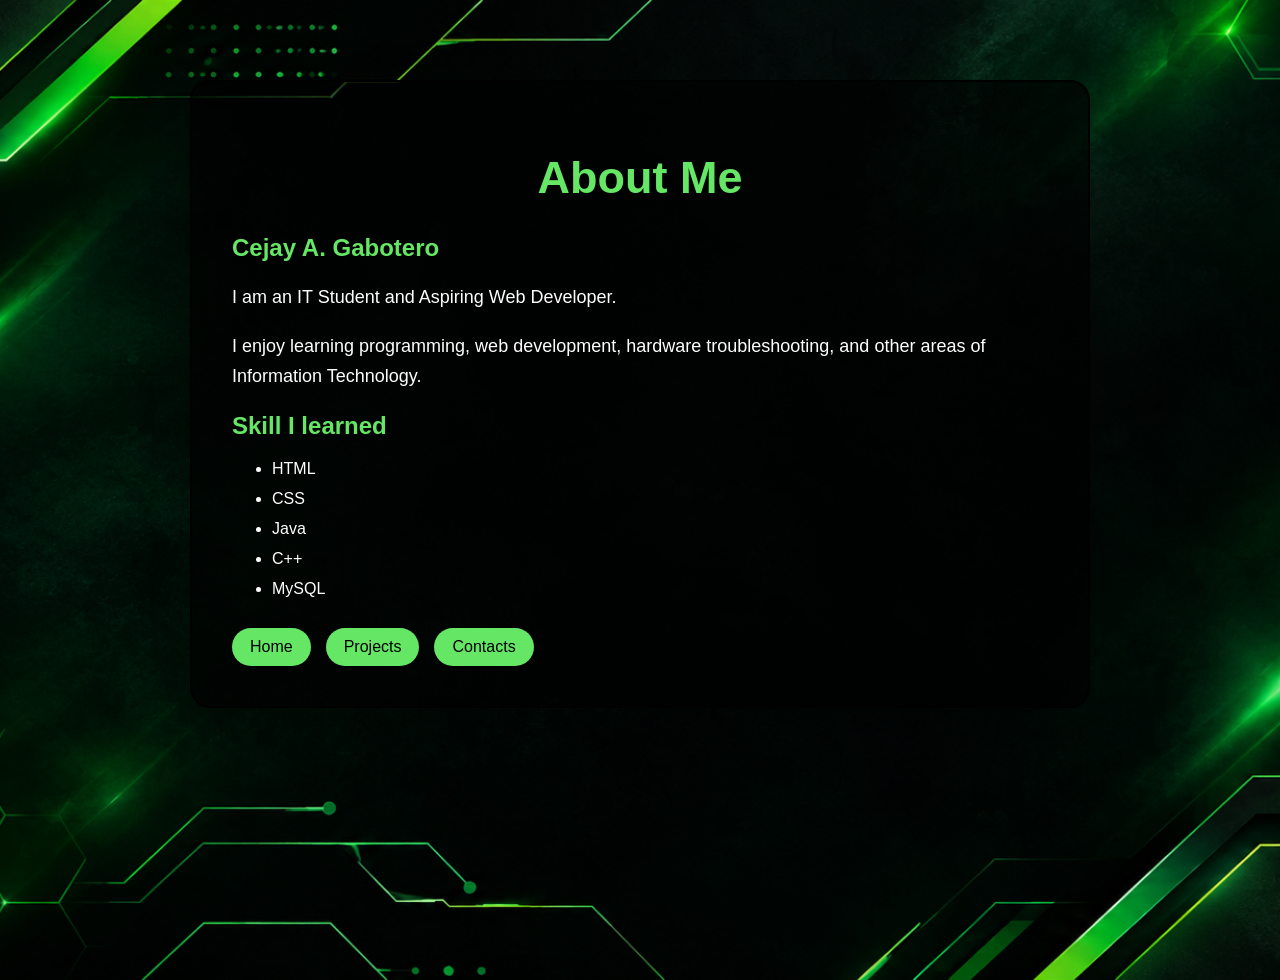
==== about.html @ eb40dbbf "Add files via upload" ====
<!DOCTYPE html>
<html lang="en">

<head>
    <meta charset="UTF-8">
    <meta name="viewport" content="width=device-width, initial-scale=1.0">
    <link rel="stylesheet" href="about.css">
    <title>About Me</title>
</head>

<body>

    <div class="container">

        <h1>About Me</h1>

        <h2>Cejay A. Gabotero</h2>

        <p>
            I am an IT Student and Aspiring Web Developer.
        </p>

        <p>
            I enjoy learning programming, web development,
            hardware troubleshooting, and other areas of
            Information Technology.
        </p>

        <h2>Skill I learned</h2>

        <ul>
            <li>HTML</li>
            <li>CSS</li>
         <li>Java</li>
            <li>C++</li>
            <li>MySQL</li>
        </ul>

        <div class="links">
            <a href="index.html">Home</a>
            <a href="projects.html">Projects</a>
            <a href="contacts.html">Contacts</a>
        </div>

    </div>

</body>

</html>
---- about.css ----
body {
    margin: 0;
    padding: 0;
    font-family: Arial, Helvetica, sans-serif;
    background: url("Bg.png");
    background-size: cover;
    background-position: center;
    min-height: 100vh;
}

.container {
    width: 80%;
    max-width: 900px;
    margin: 80px auto;
    padding: 40px;
    background-color: rgba(0, 0, 0, 0.65);
    border: 2px solid black;
    border-radius: 20px;
    color: white;
    box-sizing: border-box;
}

h1 {
    text-align: center;
    font-size: 45px;
    color: rgb(101, 231, 101);
}

h2 {
    color: rgb(101, 231, 101);
}

p {
    font-size: 18px;
    line-height: 1.7;
}

li {
    margin: 12px 0;
}

.links {
    margin-top: 30px;
    display: flex;
    gap: 15px;
    flex-wrap: wrap;
}

.links a {
    text-decoration: none;
    color: black;
    background-color: rgb(101, 231, 101);
    padding: 10px 18px;
    border-radius: 20px;
}

.links a:hover {
    background-color: white;
}

@media screen and (max-width: 600px) {

    .container {
        width: 90%;
        margin: 40px auto;
        padding: 25px;
    }

    h1 {
        font-size: 35px;
    }

    h2 {
        font-size: 23px;
    }

    p {
        font-size: 16px;
    }

    .links {
        justify-content: center;
    }
}

@media screen and (max-width: 500px) {

    .container {
        padding: 20px;
    }

    h1 {
        font-size: 30px;
    }

    p {
        font-size: 15px;
    }
}

@media screen and (max-width: 400px) {

    .container {
        width: 94%;
        padding: 15px;
    }

    h1 {
        font-size: 27px;
    }

    h2 {
        font-size: 20px;
    }

    p {
        font-size: 14px;
    }

    .links a {
        font-size: 13px;
        padding: 8px 12px;
    }
}
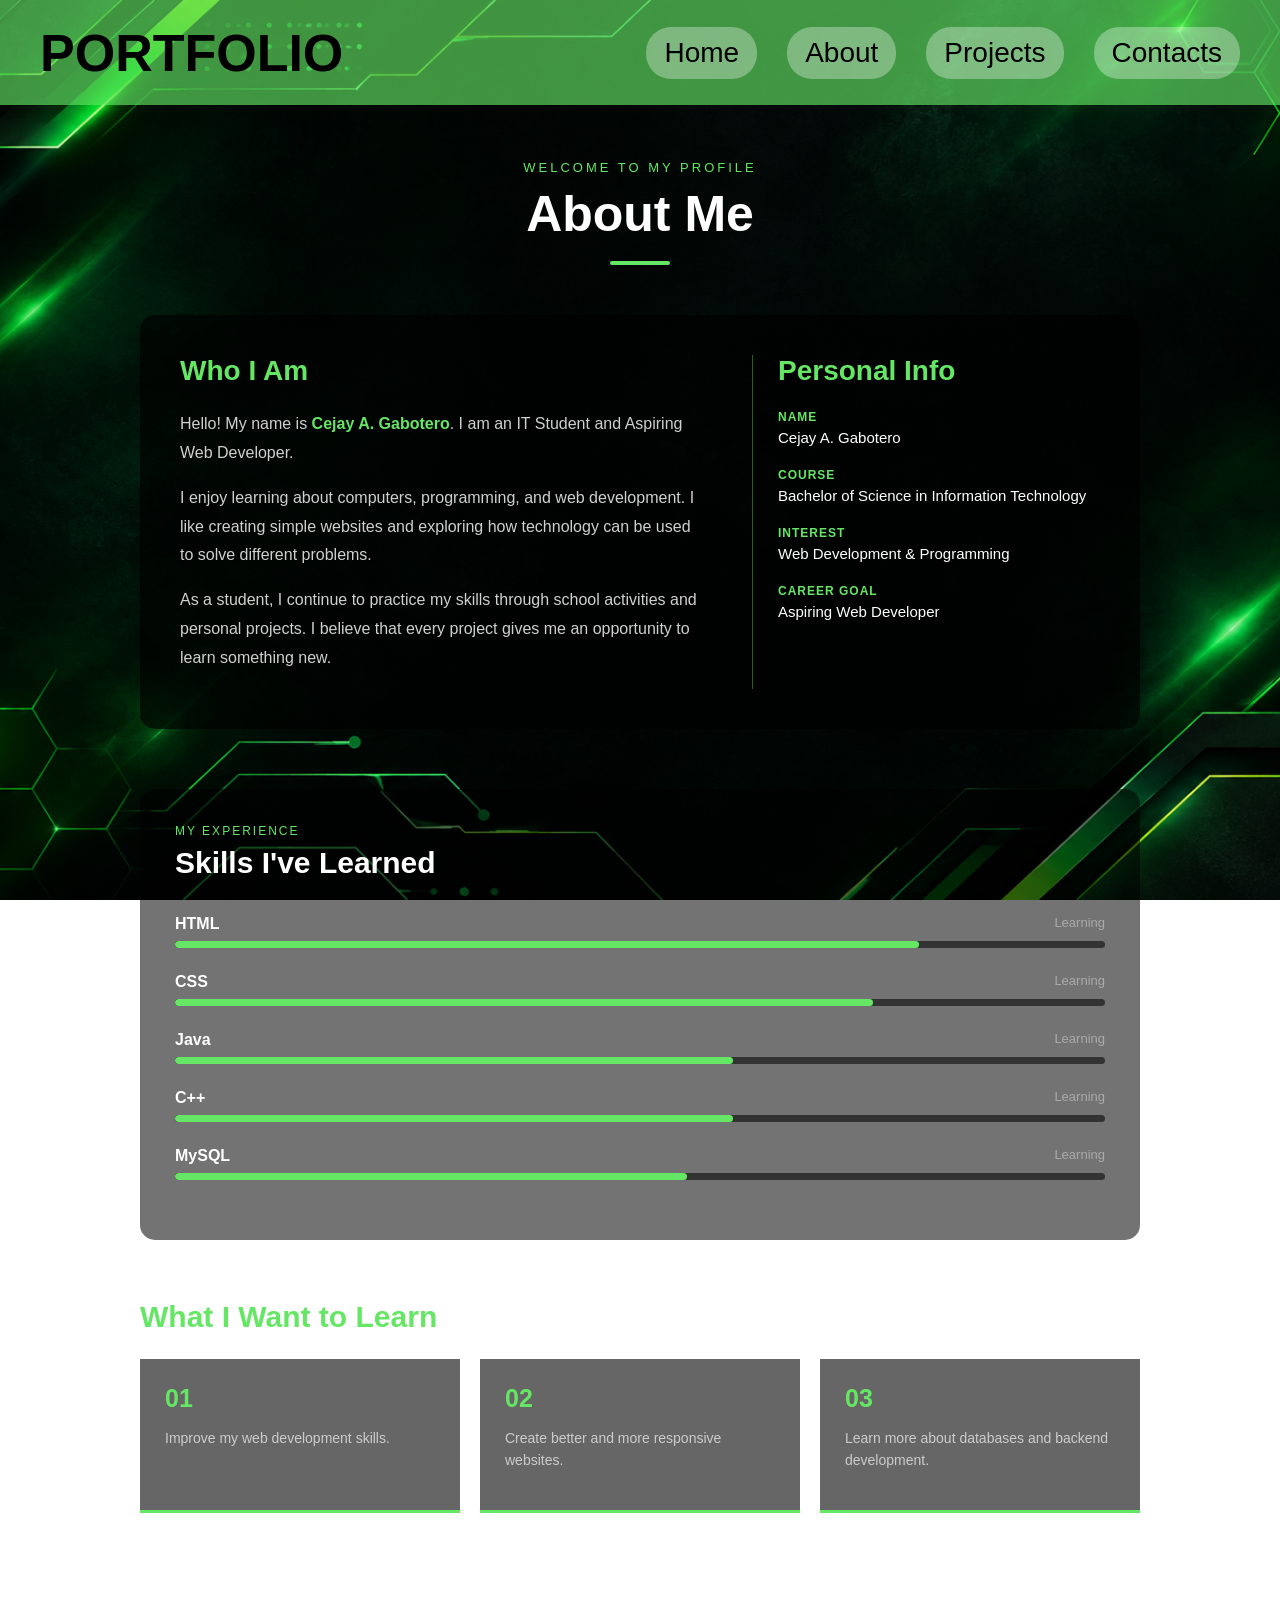
==== commit 8556c291: "Add files via upload" ====
--- a/about.html
+++ b/about.html
@@ -1,3 +1,4 @@
+
 <!DOCTYPE html>
 <html lang="en">
 
@@ -5,45 +6,188 @@
     <meta charset="UTF-8">
     <meta name="viewport" content="width=device-width, initial-scale=1.0">
     <link rel="stylesheet" href="about.css">
+    <link rel="stylesheet" href="style.css">
+    
     <title>About Me</title>
 </head>
 
 <body>
 
-    <div class="container">
+    <div class="navbar">
+        <h1>PORTFOLIO</h1>
 
-        <h1>About Me</h1>
+        <button id="btn" class="hamburger" aria-label="Toggle Menu">&#9776;</button>
 
-        <h2>Cejay A. Gabotero</h2>
-
-        <p>
-            I am an IT Student and Aspiring Web Developer.
-        </p>
-
-        <p>
-            I enjoy learning programming, web development,
-            hardware troubleshooting, and other areas of
-            Information Technology.
-        </p>
-
-        <h2>Skill I learned</h2>
-
-        <ul>
-            <li>HTML</li>
-            <li>CSS</li>
-         <li>Java</li>
-            <li>C++</li>
-            <li>MySQL</li>
+        <ul class="nav-links">
+            <li><a href="index.html">Home</a></li>
+            <li><a href="about.html">About</a></li>
+            <li><a href="projects.html">Projects</a></li>
+            <li><a href="contacts.html">Contacts</a></li>
         </ul>
-
-        <div class="links">
-            <a href="index.html">Home</a>
-            <a href="projects.html">Projects</a>
-            <a href="contacts.html">Contacts</a>
-        </div>
-
     </div>
 
+    <main class="about-container">
+
+        <section class="about-header">
+            <p>WELCOME TO MY PROFILE</p>
+            <h1>About Me</h1>
+            <div></div>
+        </section>
+
+        <section class="profile">
+
+            <div class="profile-left">
+                <h2>Who I Am</h2>
+
+                <p>
+                    Hello! My name is <strong>Cejay A. Gabotero</strong>.
+                    I am an IT Student and Aspiring Web Developer.
+                </p>
+
+                <p>
+                    I enjoy learning about computers, programming,
+                    and web development. I like creating simple
+                    websites and exploring how technology can be
+                    used to solve different problems.
+                </p>
+
+                <p>
+                    As a student, I continue to practice my skills
+                    through school activities and personal projects.
+                    I believe that every project gives me an
+                    opportunity to learn something new.
+                </p>
+            </div>
+
+            <div class="profile-right">
+
+                <h2>Personal Info</h2>
+
+                <div class="info-row">
+                    <span>NAME</span>
+                    <p>Cejay A. Gabotero</p>
+                </div>
+
+                <div class="info-row">
+                    <span>COURSE</span>
+                    <p>Bachelor of Science in Information Technology</p>
+                </div>
+
+                <div class="info-row">
+                    <span>INTEREST</span>
+                    <p>Web Development & Programming</p>
+                </div>
+
+                <div class="info-row">
+                    <span>CAREER GOAL</span>
+                    <p>Aspiring Web Developer</p>
+                </div>
+
+            </div>
+
+        </section>
+
+        <section class="skills-section">
+
+            <div class="section-heading">
+                <p>MY EXPERIENCE</p>
+                <h2>Skills I've Learned</h2>
+            </div>
+
+            <div class="skill">
+
+                <div class="skill-name">
+                    <span>HTML</span>
+                    <span>Learning</span>
+                </div>
+
+                <div class="bar">
+                    <div class="fill html"></div>
+                </div>
+
+            </div>
+
+            <div class="skill">
+
+                <div class="skill-name">
+                    <span>CSS</span>
+                    <span>Learning</span>
+                </div>
+
+                <div class="bar">
+                    <div class="fill css"></div>
+                </div>
+
+            </div>
+
+            <div class="skill">
+
+                <div class="skill-name">
+                    <span>Java</span>
+                    <span>Learning</span>
+                </div>
+
+                <div class="bar">
+                    <div class="fill java"></div>
+                </div>
+
+            </div>
+
+            <div class="skill">
+
+                <div class="skill-name">
+                    <span>C++</span>
+                    <span>Learning</span>
+                </div>
+
+                <div class="bar">
+                    <div class="fill cpp"></div>
+                </div>
+
+            </div>
+
+            <div class="skill">
+
+                <div class="skill-name">
+                    <span>MySQL</span>
+                    <span>Learning</span>
+                </div>
+
+                <div class="bar">
+                    <div class="fill mysql"></div>
+                </div>
+
+            </div>
+
+        </section>
+
+        <section class="goals">
+
+            <h2>What I Want to Learn</h2>
+
+            <div class="goal-list">
+
+                <div>
+                    <strong>01</strong>
+                    <p>Improve my web development skills.</p>
+                </div>
+
+                <div>
+                    <strong>02</strong>
+                    <p>Create better and more responsive websites.</p>
+                </div>
+
+                <div>
+                    <strong>03</strong>
+                    <p>Learn more about databases and backend development.</p>
+                </div>
+
+            </div>
+
+        </section>
+
+    </main>
+    <script src="script.js" ></script>
 </body>
 
-</html>+</html>
--- a/about.css
+++ b/about.css
@@ -1,124 +1,287 @@
+
 body {
     margin: 0;
     padding: 0;
     font-family: Arial, Helvetica, sans-serif;
     background: url("Bg.png");
+    background-attachment: fixed;
     background-size: cover;
     background-position: center;
     min-height: 100vh;
-}
-
-.container {
-    width: 80%;
-    max-width: 900px;
-    margin: 80px auto;
+    color: white;
+}
+
+.about-container {
+    width: 85%;
+    max-width: 1000px;
+    margin: 55px auto;
+    padding-bottom: 70px;
+}
+
+.about-header {
+    text-align: center;
+    margin-bottom: 50px;
+}
+
+.about-header p {
+    color: rgb(101, 231, 101);
+    font-size: 13px;
+    letter-spacing: 3px;
+    margin-bottom: 10px;
+}
+
+.about-header h1 {
+    font-size: 50px;
+    margin: 0;
+    color: white;
+}
+
+.about-header div {
+    width: 60px;
+    height: 4px;
+    background-color: rgb(101, 231, 101);
+    margin: 18px auto;
+    border-radius: 10px;
+}
+
+.profile {
+    display: grid;
+    grid-template-columns: 1.2fr 0.8fr;
+    gap: 50px;
     padding: 40px;
     background-color: rgba(0, 0, 0, 0.65);
-    border: 2px solid black;
-    border-radius: 20px;
+    border-radius: 15px;
+}
+
+.profile h2 {
+    color: rgb(101, 231, 101);
+    font-size: 28px;
+    margin-top: 0;
+}
+
+.profile-left p {
+    color: #d0d0d0;
+    font-size: 16px;
+    line-height: 1.8;
+}
+
+.profile-left strong {
+    color: rgb(101, 231, 101);
+}
+
+.profile-right {
+    padding-left: 25px;
+    border-left: 1px solid rgba(101, 231, 101, 0.4);
+}
+
+.info-row {
+    margin-bottom: 22px;
+}
+
+.info-row span {
+    display: block;
+    color: rgb(101, 231, 101);
+    font-size: 12px;
+    font-weight: bold;
+    letter-spacing: 1px;
+    margin-bottom: 5px;
+}
+
+.info-row p {
+    margin: 0;
     color: white;
-    box-sizing: border-box;
-}
-
-h1 {
-    text-align: center;
-    font-size: 45px;
-    color: rgb(101, 231, 101);
-}
-
-h2 {
-    color: rgb(101, 231, 101);
-}
-
-p {
-    font-size: 18px;
-    line-height: 1.7;
-}
-
-li {
-    margin: 12px 0;
-}
-
-.links {
-    margin-top: 30px;
+    font-size: 15px;
+}
+
+.skills-section {
+    margin-top: 60px;
+    padding: 35px;
+    background-color: rgba(0, 0, 0, 0.55);
+    border-radius: 15px;
+}
+
+.section-heading {
+    margin-bottom: 35px;
+}
+
+.section-heading p {
+    color: rgb(101, 231, 101);
+    font-size: 12px;
+    letter-spacing: 2px;
+    margin: 0 0 8px;
+}
+
+.section-heading h2 {
+    font-size: 30px;
+    margin: 0;
+}
+
+.skill {
+    margin-bottom: 25px;
+}
+
+.skill-name {
     display: flex;
-    gap: 15px;
-    flex-wrap: wrap;
-}
-
-.links a {
-    text-decoration: none;
-    color: black;
+    justify-content: space-between;
+    margin-bottom: 8px;
+}
+
+.skill-name span:first-child {
+    font-weight: bold;
+}
+
+.skill-name span:last-child {
+    color: #aaaaaa;
+    font-size: 13px;
+}
+
+.bar {
+    width: 100%;
+    height: 7px;
+    background-color: #333333;
+    border-radius: 10px;
+    overflow: hidden;
+}
+
+.fill {
+    height: 100%;
     background-color: rgb(101, 231, 101);
-    padding: 10px 18px;
-    border-radius: 20px;
-}
-
-.links a:hover {
-    background-color: white;
+    border-radius: 10px;
+}
+
+.html {
+    width: 80%;
+}
+
+.css {
+    width: 75%;
+}
+
+.java {
+    width: 60%;
+}
+
+.cpp {
+    width: 60%;
+}
+
+.mysql {
+    width: 55%;
+}
+
+.goals {
+    margin-top: 60px;
+}
+
+.goals h2 {
+    color: rgb(101, 231, 101);
+    font-size: 30px;
+    margin-bottom: 25px;
+}
+
+.goal-list {
+    display: grid;
+    grid-template-columns: repeat(3, 1fr);
+    gap: 20px;
+}
+
+.goal-list div {
+    padding: 25px;
+    background-color: rgba(0, 0, 0, 0.6);
+    border-bottom: 3px solid rgb(101, 231, 101);
+}
+
+.goal-list strong {
+    color: rgb(101, 231, 101);
+    font-size: 25px;
+}
+
+.goal-list p {
+    color: #cccccc;
+    line-height: 1.6;
+    font-size: 14px;
+}
+
+@media screen and (max-width: 800px) {
+
+    .profile {
+        grid-template-columns: 1fr;
+        gap: 30px;
+    }
+
+    .profile-right {
+        padding-left: 0;
+        padding-top: 25px;
+        border-left: none;
+        border-top: 1px solid rgba(101, 231, 101, 0.4);
+    }
+
+    .goal-list {
+        grid-template-columns: 1fr;
+    }
 }
 
 @media screen and (max-width: 600px) {
 
-    .container {
+    .about-container {
         width: 90%;
         margin: 40px auto;
+    }
+
+    .about-header h1 {
+        font-size: 38px;
+    }
+
+    .profile {
         padding: 25px;
     }
 
-    h1 {
-        font-size: 35px;
-    }
-
-    h2 {
-        font-size: 23px;
-    }
-
-    p {
-        font-size: 16px;
-    }
-
-    .links {
-        justify-content: center;
+    .profile-left p {
+        font-size: 15px;
+    }
+
+    .skills-section {
+        padding: 25px;
+    }
+
+    .section-heading h2,
+    .goals h2 {
+        font-size: 25px;
+    }
+}
+
+@media screen and (max-width: 400px) {
+
+    .about-header h1 {
+        font-size: 32px;
+    }
+
+    .about-header p {
+        font-size: 11px;
+        letter-spacing: 2px;
+    }
+
+    .profile {
+        padding: 20px;
+    }
+
+    .skills-section {
+        padding: 20px;
+    }
+
+    .skill-name span {
+        font-size: 14px;
     }
 }
 
 @media screen and (max-width: 500px) {
 
-    .container {
-        padding: 20px;
-    }
-
-    h1 {
-        font-size: 30px;
-    }
-
-    p {
-        font-size: 15px;
-    }
-}
-
-@media screen and (max-width: 400px) {
-
-    .container {
-        width: 94%;
-        padding: 15px;
-    }
-
-    h1 {
-        font-size: 27px;
-    }
-
-    h2 {
-        font-size: 20px;
-    }
-
-    p {
-        font-size: 14px;
-    }
-
-    .links a {
-        font-size: 13px;
-        padding: 8px 12px;
+    .about-container {
+        width: 92%;
+        margin: 30px auto;
+    }
+
+    .about-header h1 {
+        font-size: 34px;
     }
 }
--- a/style.css
+++ b/style.css
@@ -0,0 +1,449 @@
+html, body {
+    margin: 0;
+    padding: 0;
+    overflow-x: hidden;
+    width: 100%;
+}
+
+.mainContainer {
+    display: grid;
+    grid-template-columns: repeat(10, 1fr);
+    gap: 0;
+    width: 100%;
+    min-height: 100vh;
+    background: url("Back.jpg");
+    background-size: cover;
+    background-position: center;
+    background-repeat: no-repeat;
+    overflow-x: hidden;
+}
+
+.navbar {
+    grid-column: 1 / 11;
+    height: 105px;
+    min-height: 105px;
+    display: flex;
+    justify-content: space-between;
+    align-items: center;
+    background-color: rgba(101, 231, 101, 0.64);
+    font-size: 30px;
+    font-family: Arial, Helvetica, sans-serif;
+    box-sizing: border-box;
+    padding: 0 40px;
+    flex-shrink: 0;
+}
+
+.navbar h1 {
+    margin: 0;
+    padding: 0;
+    color: black;
+    font-family: 'Franklin Gothic Medium', 'Arial Narrow', Arial, sans-serif;
+    font-size: 52px;
+    font-weight: 900;
+    line-height: 1;
+    white-space: nowrap;
+}
+
+.hamburger {
+    display: none;
+    background: transparent;
+    border: none;
+    font-size: 32px;
+    color: black;
+    cursor: pointer;
+    padding: 5px 10px;
+    line-height: 1;
+    z-index: 1001;
+}
+
+ul {
+    display: flex;
+    align-items: center;
+    gap: 30px;
+    padding: 0;
+    margin: 0;
+    white-space: nowrap;
+}
+
+ul li {
+    list-style: none;
+    margin: 0;
+    padding: 0;
+}
+
+ul li a {
+    display: block;
+    text-decoration: none;
+    color: black;
+    background-color: rgba(255, 255, 255, 0.322);
+    padding: 12px 18px;
+    border-radius: 25px;
+    font-size: 28px;
+    line-height: 1;
+    white-space: nowrap;
+}
+
+ul li a:hover {
+    color: white;
+    cursor: pointer;
+}
+
+.hero-section {
+    grid-column: 1 / 6;
+    min-height: calc(100vh - 105px);
+    display: flex;
+    justify-content: center;
+    align-items: center;
+    padding-left: 60px;
+    box-sizing: border-box;
+}
+
+.developer {
+    width: 100%;
+    max-width: 650px;
+    color: white;
+    text-align: left;
+    font-family: Arial, Helvetica, sans-serif;
+}
+
+.developer h1 {
+    margin: 0 0 15px 0;
+    padding: 0;
+    font-size: 48px;
+    font-weight: 700;
+}
+
+.developer h2 {
+    margin: 0 0 12px 0;
+    font-size: 52px;
+    font-weight: 700;
+}
+
+.developer h3 {
+    margin: 0;
+    font-size: 30px;
+    font-weight: 700;
+}
+
+.white-line {
+    width: 580px;
+    max-width: 100%;
+    height: 3px;
+    background-color: rgba(255, 255, 255, 0.45);
+    margin: 32px 0 0 0;
+}
+
+.p {
+    display: inline-block;
+    margin: 45px 0 0 0;
+    color: black;
+    background-color: rgba(255, 255, 255, 0.201);
+    padding: 20px 25px;
+    border-radius: 20px;
+    font-size: 24px;
+}
+
+.image-section {
+    grid-column: 6 / 11;
+    min-height: calc(100vh - 105px);
+    display: flex;
+    justify-content: center;
+    align-items: center;
+    padding-right: 40px;
+    box-sizing: border-box;
+}
+
+.image-section img {
+    width: 430px;
+    height: 430px;
+    object-fit: cover;
+    border-radius: 150px;
+    display: block;
+}
+
+.footer-section {
+    grid-column: 1 / 11;
+    min-height: 10vh;
+    display: flex;
+    justify-content: center;
+    align-items: center;
+}
+
+
+@media screen and (max-width: 1000px) {
+
+    .navbar {
+        height: 90px;
+        min-height: 90px;
+        padding: 0 25px;
+    }
+
+    .navbar h1 {
+        font-size: 38px;
+    }
+
+    ul {
+        gap: 15px;
+    }
+
+    ul li a {
+        font-size: 20px;
+        padding: 9px 13px;
+    }
+
+    .hero-section {
+        min-height: calc(100vh - 90px);
+        padding-left: 35px;
+    }
+
+    .developer h1 {
+        font-size: 38px;
+    }
+
+    .developer h2 {
+        font-size: 40px;
+    }
+
+    .developer h3 {
+        font-size: 22px;
+    }
+
+    .white-line {
+        width: 90%;
+    }
+
+    .p {
+        font-size: 18px;
+    }
+
+    .image-section {
+        min-height: calc(100vh - 90px);
+        padding-right: 20px;
+    }
+
+    .image-section img {
+        width: 350px;
+        height: 350px;
+        border-radius: 120px;
+    }
+}
+
+
+@media screen and (max-width: 700px) {
+
+    .mainContainer {
+        display: grid;
+        grid-template-columns: 1fr;
+        grid-template-rows: 75px auto auto;
+        width: 100%;
+        min-height: 100vh;
+        gap: 0;
+        overflow-x: hidden;
+        overflow-y: auto;
+    }
+
+    .navbar {
+        grid-column: 1;
+        grid-row: 1;
+        width: 100%;
+        height: 75px;
+        min-height: 75px;
+        padding: 0 15px;
+        display: flex;
+        align-items: center;
+        justify-content: flex-start;
+        flex-wrap: nowrap;
+        box-sizing: border-box;
+    }
+
+    .navbar h1 {
+        margin: 0;
+        padding: 0;
+        font-size: 26px;
+        line-height: 1;
+        white-space: nowrap;
+        flex-shrink: 0;
+    }
+
+    ul {
+        display: flex;
+        align-items: center;
+        gap: 6px;
+        padding: 0;
+        margin: 0 0 0 45px;
+        white-space: nowrap;
+        flex-shrink: 0;
+    }
+
+    ul li {
+        list-style: none;
+        margin: 0;
+        padding: 0;
+    }
+
+    ul li a {
+        display: block;
+        padding: 8px 10px;
+        border-radius: 20px;
+        font-size: 11px;
+        line-height: 1;
+        white-space: nowrap;
+    }
+
+    .image-section {
+        grid-column: 1;
+        grid-row: 2;
+        width: 100%;
+        min-height: auto;
+        padding: 45px 20px 20px;
+        box-sizing: border-box;
+    }
+
+    .image-section img {
+        width: min(70vw, 320px);
+        height: min(70vw, 320px);
+        max-width: 320px;
+        max-height: 320px;
+        object-fit: cover;
+        border-radius: 35%;
+    }
+
+    .hero-section {
+        grid-column: 1;
+        grid-row: 3;
+        width: 100%;
+        min-height: auto;
+        padding: 25px 20px 60px;
+        box-sizing: border-box;
+    }
+
+    .developer {
+        width: 100%;
+        max-width: 600px;
+        padding-left: 0;
+        text-align: center;
+    }
+
+    .developer h1 {
+        padding-right: 0;
+        margin: 0 0 10px 0;
+        font-size: clamp(28px, 8vw, 40px);
+    }
+
+    .developer h2 {
+        margin: 0 0 10px 0;
+        font-size: clamp(30px, 9vw, 45px);
+    }
+
+    .developer h3 {
+        margin: 0;
+        font-size: clamp(16px, 4.5vw, 22px);
+    }
+
+    .white-line {
+        width: 80%;
+        height: 3px;
+        margin: 25px auto 0;
+    }
+
+    .p {
+        display: inline-block;
+        max-width: 90%;
+        margin: 30px auto 0;
+        padding: 18px 20px;
+        font-size: clamp(14px, 4vw, 19px);
+        box-sizing: border-box;
+    }
+
+    .footer-section {
+        grid-column: 1;
+        grid-row: 4;
+        min-height: 70px;
+    }
+}
+
+
+@media screen and (max-width: 500px) {
+
+    .navbar {
+        position: relative;
+        justify-content: space-between;
+        padding: 0 20px;
+    }
+
+    .hamburger {
+        display: block;
+    }
+
+    .nav-links {
+        display: flex;
+        position: absolute;
+        top: 100%;
+        right: -100%;
+        width: 100%;
+        flex-direction: column;
+        background-color: rgba(101, 231, 101, 0.95);
+        padding: 15px 0;
+        gap: 10px;
+        margin: 0;
+        align-items: center;
+        box-shadow: 0 5px 10px rgba(0, 0, 0, 0.3);
+        z-index: 1000;
+        opacity: 0;
+        visibility: hidden;
+        pointer-events: none;
+        transform: translateX(100%);
+        transition: transform 0.3s ease-in-out, opacity 0.3s ease-in-out, visibility 0.3s ease-in-out;
+    }
+
+    .nav-links.active {
+        opacity: 1;
+        right: 0;
+        visibility: visible;
+        pointer-events: auto;
+        transform: translateX(0);
+    }
+
+    .nav-links li {
+        margin: 0;
+        padding: 0;
+        width: 100%;
+        text-align: center;
+    }
+
+    .nav-links li a {
+        display: inline-block;
+        font-size: 16px;
+        padding: 10px 20px;
+        border-radius: 20px;
+        width: 60%;
+        box-sizing: border-box;
+    }
+}
+
+
+@media screen and (max-width: 400px) {
+
+    .navbar {
+        height: 70px;
+        min-height: 70px;
+        padding: 0 10px;
+    }
+
+    .navbar h1 {
+        font-size: 22px;
+    }
+
+    .image-section {
+        padding-top: 30px;
+    }
+
+    .image-section img {
+        width: 250px;
+        height: 250px;
+    }
+
+    .hero-section {
+        padding-top: 15px;
+    }
+}
